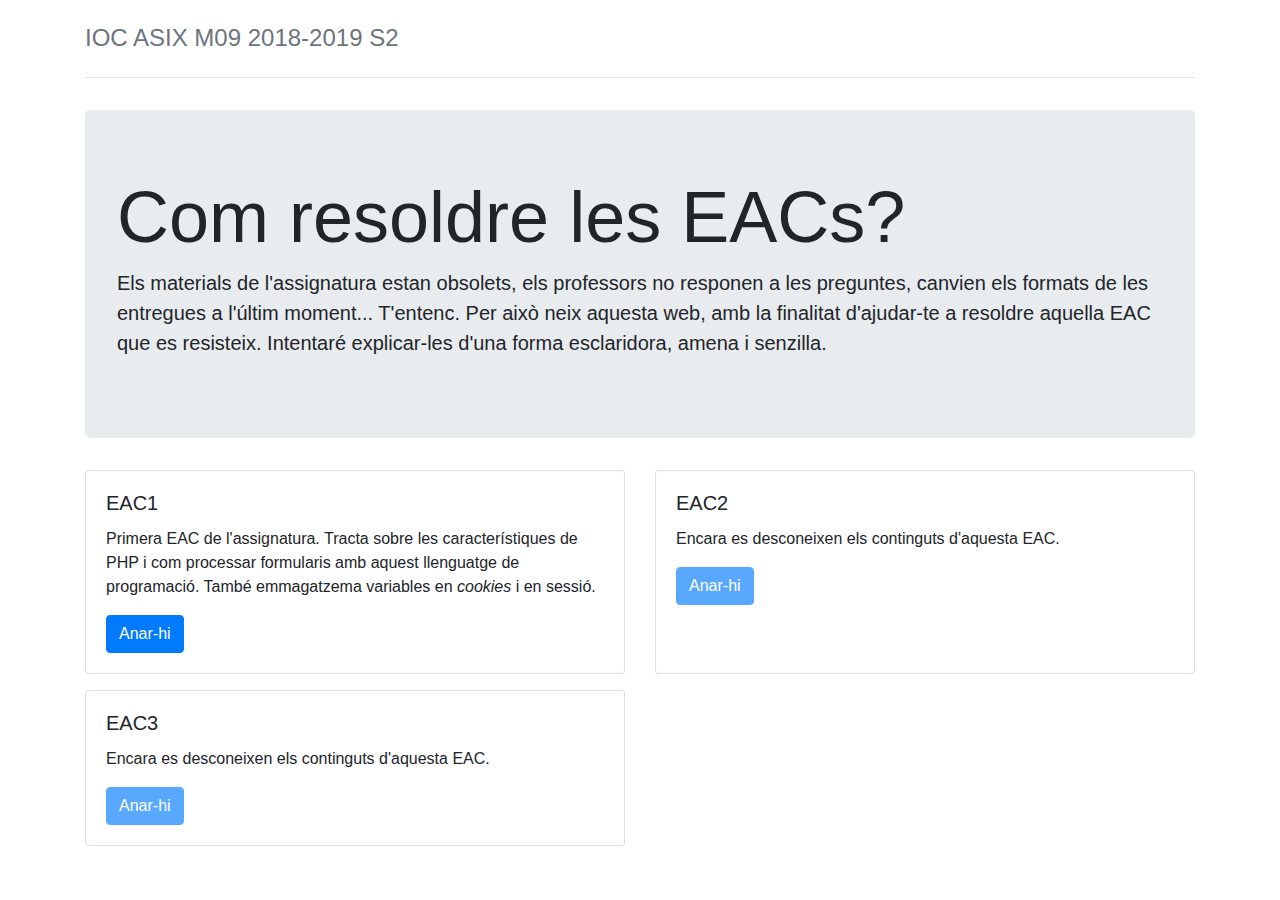
==== index.html @ 3b0ba6c8 "EAC 1 - Exercici 1" ====
<!DOCTYPE html>
<html lang="en" dir="ltr">
  <head>
    <meta charset="utf-8">
    <title>Índex</title>
    <link href="https://stackpath.bootstrapcdn.com/bootstrap/4.3.1/css/bootstrap.min.css" rel="stylesheet" integrity="sha384-ggOyR0iXCbMQv3Xipma34MD+dH/1fQ784/j6cY/iJTQUOhcWr7x9JvoRxT2MZw1T" crossorigin="anonymous">
    <link href="/css/main.css" rel="stylesheet" />
  </head>
  <body>
    <div class="container">
      <div class="header clearfix">
        <h4 class="text-muted">IOC ASIX M09 2018-2019 S2</h4>
      </div>
      <div class="jumbotron">
        <h1 class="display-3">Com resoldre les EACs?</h1>
        <p class="lead">
          Els materials de l'assignatura estan obsolets, els professors no responen
          a les preguntes, canvien els formats de les entregues a l'últim moment... T'entenc.
          Per això neix aquesta web, amb la finalitat d'ajudar-te a resoldre aquella EAC que es
          resisteix.
          Intentaré explicar-les d'una forma esclaridora, amena i senzilla.
        </p>
      </div>
      <div>
      <div class="row">
        <div class="col-lg-6">
          <div class="card">
            <div class="card-body">
              <h5 class="card-title">EAC1</h5>
              <p class="card-text">
                Primera EAC de l'assignatura. Tracta sobre les característiques de PHP
                i com processar formularis amb aquest llenguatge de programació.
                També emmagatzema variables en <em>cookies</em> i en sessió.
              </p>
              <a href="EAC1/index.html" class="btn btn-primary">Anar-hi</a>
            </div>
          </div>
        </div>
        <div class="col-lg-6">
          <div class="card">
            <div class="card-body">
              <h5 class="card-title">EAC2</h5>
              <p class="card-text">
                Encara es desconeixen els continguts d'aquesta EAC.
              </p>
              <a href="#" class="btn btn-primary disabled">Anar-hi</a>
            </div>
          </div>
        </div>
      </div>
      <div class="row">
        <div class="col-lg-6">
          <div class="card">
            <div class="card-body">
              <h5 class="card-title">EAC3</h5>
              <p class="card-text">
                Encara es desconeixen els continguts d'aquesta EAC.
              </p>
              <a href="#" class="btn btn-primary disabled">Anar-hi</a>
            </div>
          </div>
        </div>
        <div class="col-lg-6"></div>
      </div>
    </div>
    <script src="https://cdnjs.cloudflare.com/ajax/libs/jquery/3.3.1/jquery.min.js" integrity="sha256-FgpCb/KJQlLNfOu91ta32o/NMZxltwRo8QtmkMRdAu8=" crossorigin="anonymous"></script>
    <script src="https://stackpath.bootstrapcdn.com/bootstrap/4.3.1/js/bootstrap.bundle.min.js" integrity="sha384-xrRywqdh3PHs8keKZN+8zzc5TX0GRTLCcmivcbNJWm2rs5C8PRhcEn3czEjhAO9o" crossorigin="anonymous"></script>
  </body>
</html>
---- css/main.css ----
body {
  padding-top: 1.5rem;
  padding-bottom: 1.5rem;
}

.header {
  padding-bottom: 1rem;
  border-bottom: .05rem solid #e5e5e5;
}

.card {
  height: 100%;
}

.row {
  margin-bottom: 1rem;
}

@media screen and (min-width: 48em) {
  .header {
    margin-bottom: 2rem;
  }
}
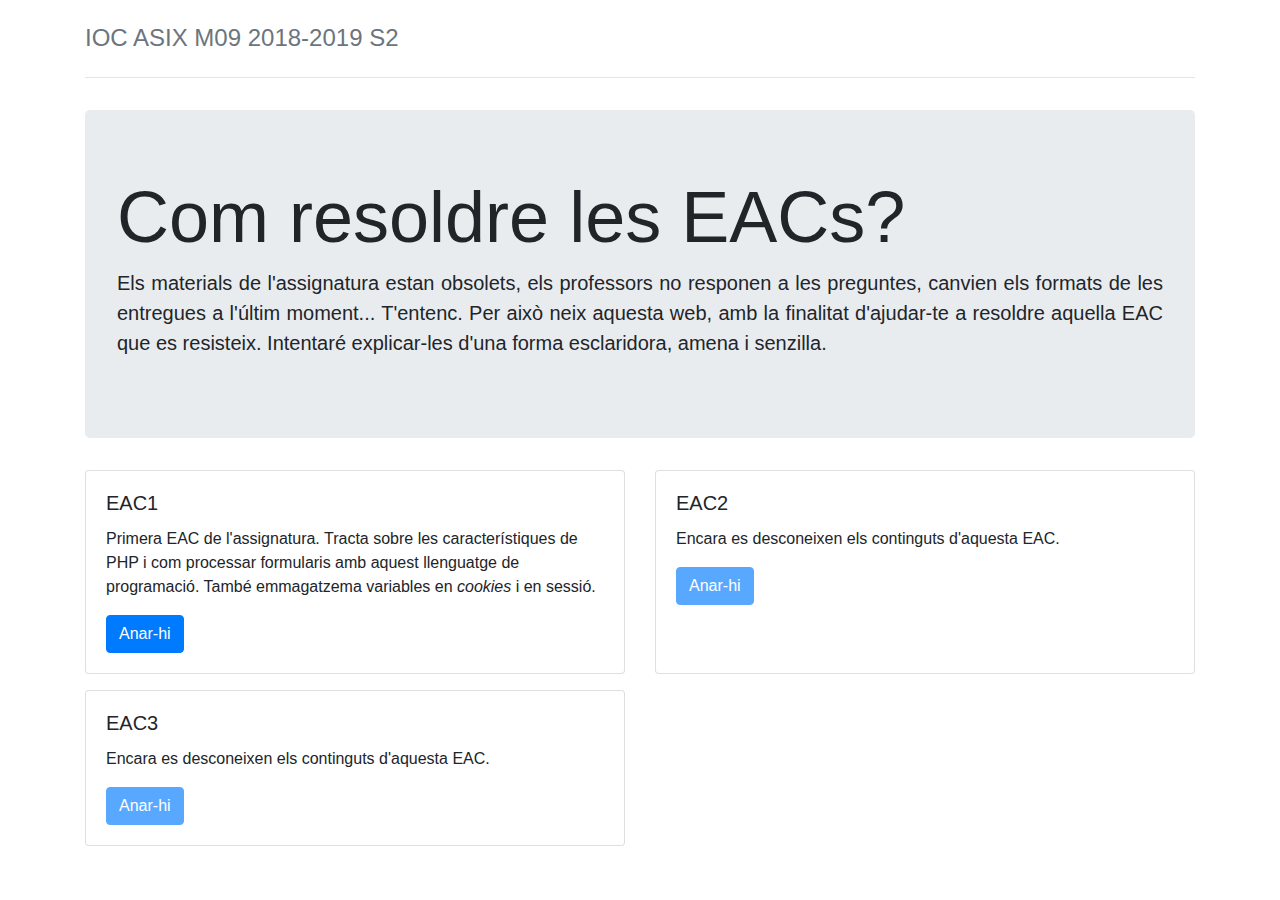
==== commit 58d315d0: "Navigation fixes" ====
--- a/index.html
+++ b/index.html
@@ -4,7 +4,7 @@
     <meta charset="utf-8">
     <title>Índex</title>
     <link href="https://stackpath.bootstrapcdn.com/bootstrap/4.3.1/css/bootstrap.min.css" rel="stylesheet" integrity="sha384-ggOyR0iXCbMQv3Xipma34MD+dH/1fQ784/j6cY/iJTQUOhcWr7x9JvoRxT2MZw1T" crossorigin="anonymous">
-    <link href="/css/main.css" rel="stylesheet" />
+    <link href="css/main.css" rel="stylesheet" />
   </head>
   <body>
     <div class="container">
@@ -13,7 +13,7 @@
       </div>
       <div class="jumbotron">
         <h1 class="display-3">Com resoldre les EACs?</h1>
-        <p class="lead">
+        <p class="lead text-justify">
           Els materials de l'assignatura estan obsolets, els professors no responen
           a les preguntes, canvien els formats de les entregues a l'últim moment... T'entenc.
           Per això neix aquesta web, amb la finalitat d'ajudar-te a resoldre aquella EAC que es
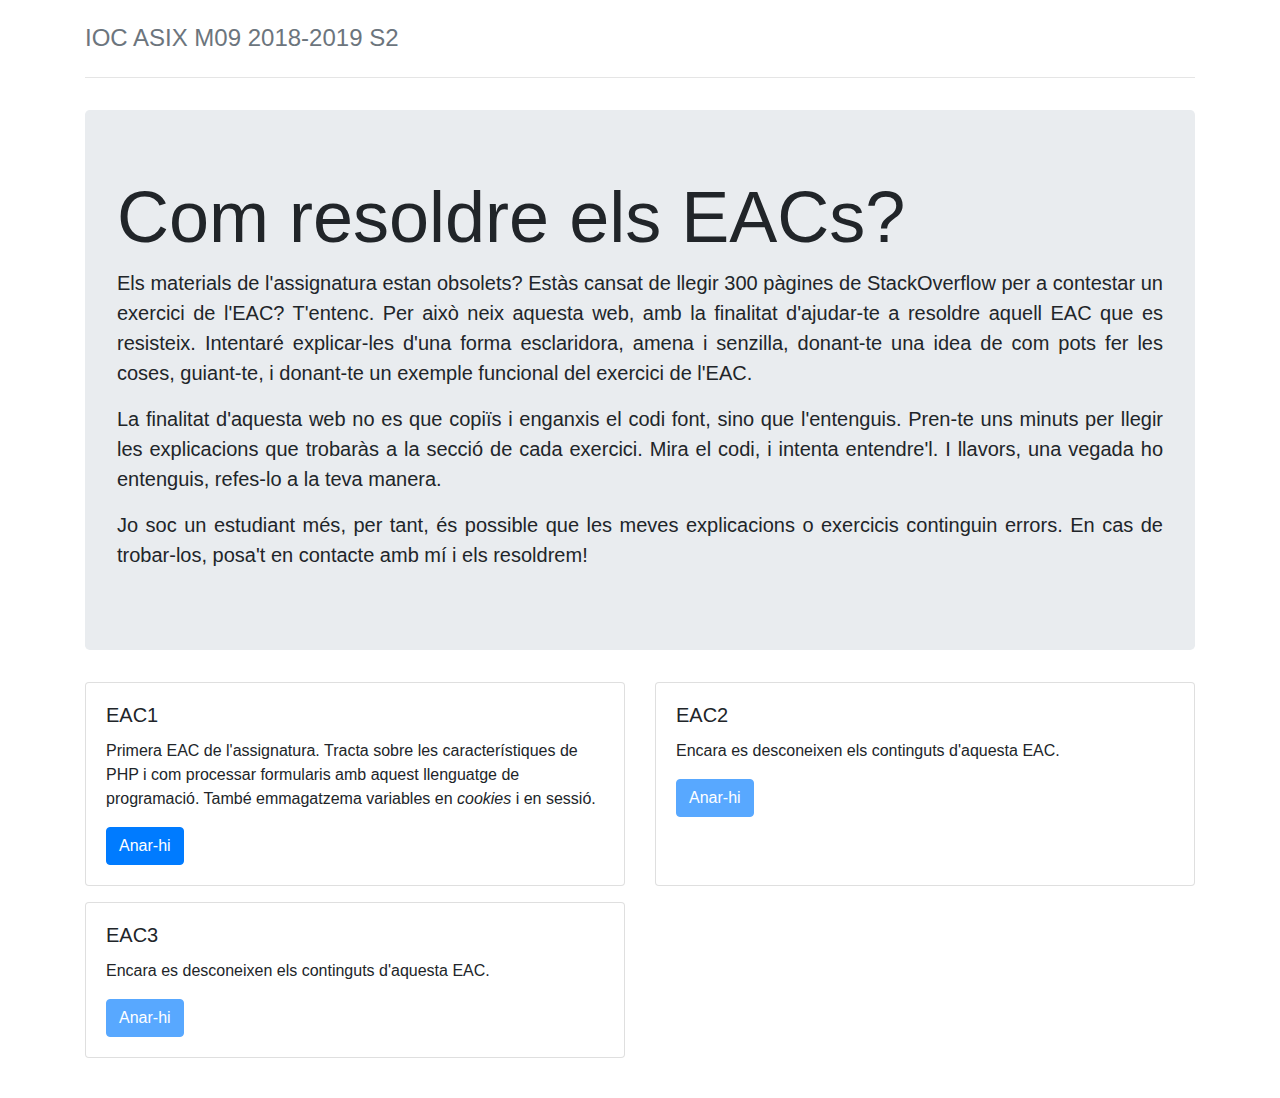
==== commit b77d3dc5: "Main Page" ====
--- a/index.html
+++ b/index.html
@@ -12,13 +12,26 @@
         <h4 class="text-muted">IOC ASIX M09 2018-2019 S2</h4>
       </div>
       <div class="jumbotron">
-        <h1 class="display-3">Com resoldre les EACs?</h1>
+        <h1 class="display-3">Com resoldre els EACs?</h1>
         <p class="lead text-justify">
-          Els materials de l'assignatura estan obsolets, els professors no responen
-          a les preguntes, canvien els formats de les entregues a l'últim moment... T'entenc.
-          Per això neix aquesta web, amb la finalitat d'ajudar-te a resoldre aquella EAC que es
+          Els materials de l'assignatura estan obsolets? Estàs cansat de llegir 300 pàgines
+          de StackOverflow per a contestar un exercici de l'EAC? T'entenc.
+          Per això neix aquesta web, amb la finalitat d'ajudar-te a resoldre aquell EAC que es
           resisteix.
-          Intentaré explicar-les d'una forma esclaridora, amena i senzilla.
+          Intentaré explicar-les d'una forma esclaridora, amena i senzilla, donant-te una idea de
+          com pots fer les coses, guiant-te, i donant-te un exemple funcional del exercici de
+          l'EAC.
+        </p>
+        <p class="lead text-justify">
+          La finalitat d'aquesta web no es que copiïs i enganxis el codi font, sino que l'entenguis.
+          Pren-te uns minuts per llegir les explicacions que trobaràs a la secció de cada exercici.
+          Mira el codi, i intenta entendre'l. I llavors, una vegada ho entenguis, refes-lo a la
+          teva manera.
+        </p>
+        <p class="lead text-justify">
+          <strong>Jo soc un estudiant més</strong>, per tant, és possible que les meves explicacions
+          o exercicis continguin errors. En cas de trobar-los, posa't en contacte amb mí i els
+          resoldrem!
         </p>
       </div>
       <div>
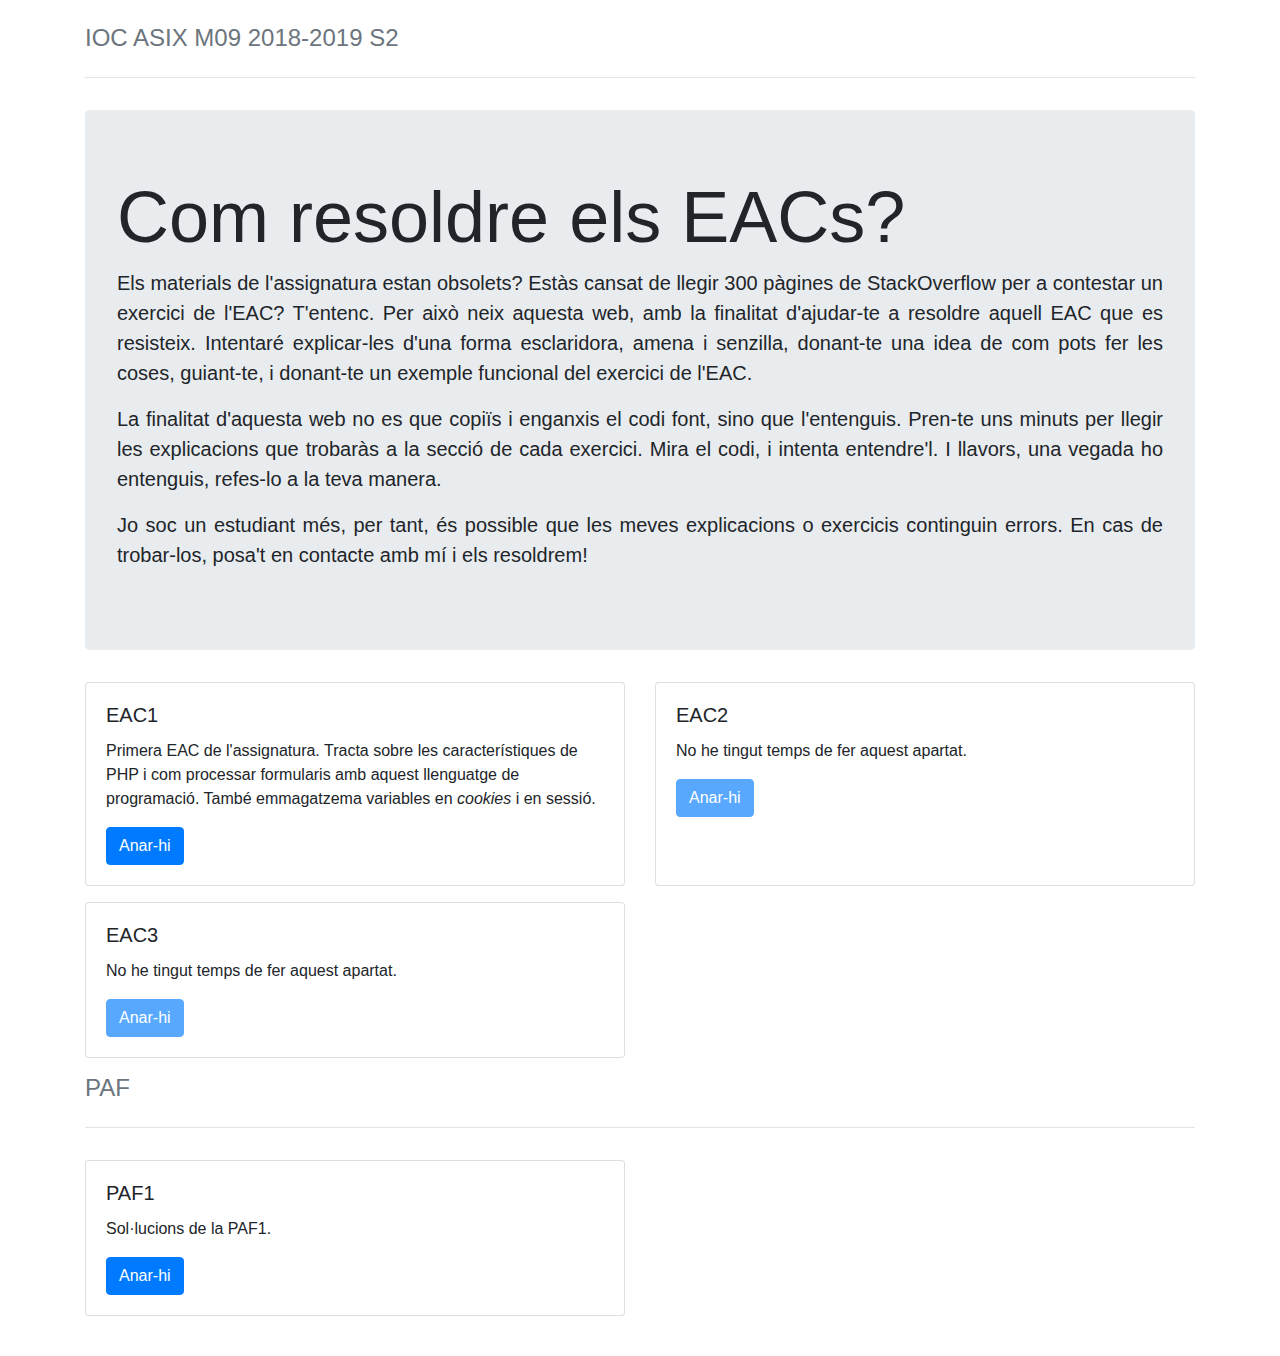
==== commit 45d62fda: "PAF1 UF1" ====
--- a/index.html
+++ b/index.html
@@ -34,7 +34,6 @@
           resoldrem!
         </p>
       </div>
-      <div>
       <div class="row">
         <div class="col-lg-6">
           <div class="card">
@@ -54,7 +53,7 @@
             <div class="card-body">
               <h5 class="card-title">EAC2</h5>
               <p class="card-text">
-                Encara es desconeixen els continguts d'aquesta EAC.
+                No he tingut temps de fer aquest apartat.
               </p>
               <a href="#" class="btn btn-primary disabled">Anar-hi</a>
             </div>
@@ -67,9 +66,26 @@
             <div class="card-body">
               <h5 class="card-title">EAC3</h5>
               <p class="card-text">
-                Encara es desconeixen els continguts d'aquesta EAC.
+                No he tingut temps de fer aquest apartat.
               </p>
               <a href="#" class="btn btn-primary disabled">Anar-hi</a>
+            </div>
+          </div>
+        </div>
+        <div class="col-lg-6"></div>
+      </div>
+      <div class="header clearfix">
+        <h4 class="text-muted">PAF</h4>
+      </div>
+      <div class="row">
+        <div class="col-lg-6">
+          <div class="card">
+            <div class="card-body">
+              <h5 class="card-title">PAF1</h5>
+              <p class="card-text">
+                Sol·lucions de la PAF1.
+              </p>
+              <a href="PAF1/index.html" class="btn btn-primary">Anar-hi</a>
             </div>
           </div>
         </div>
